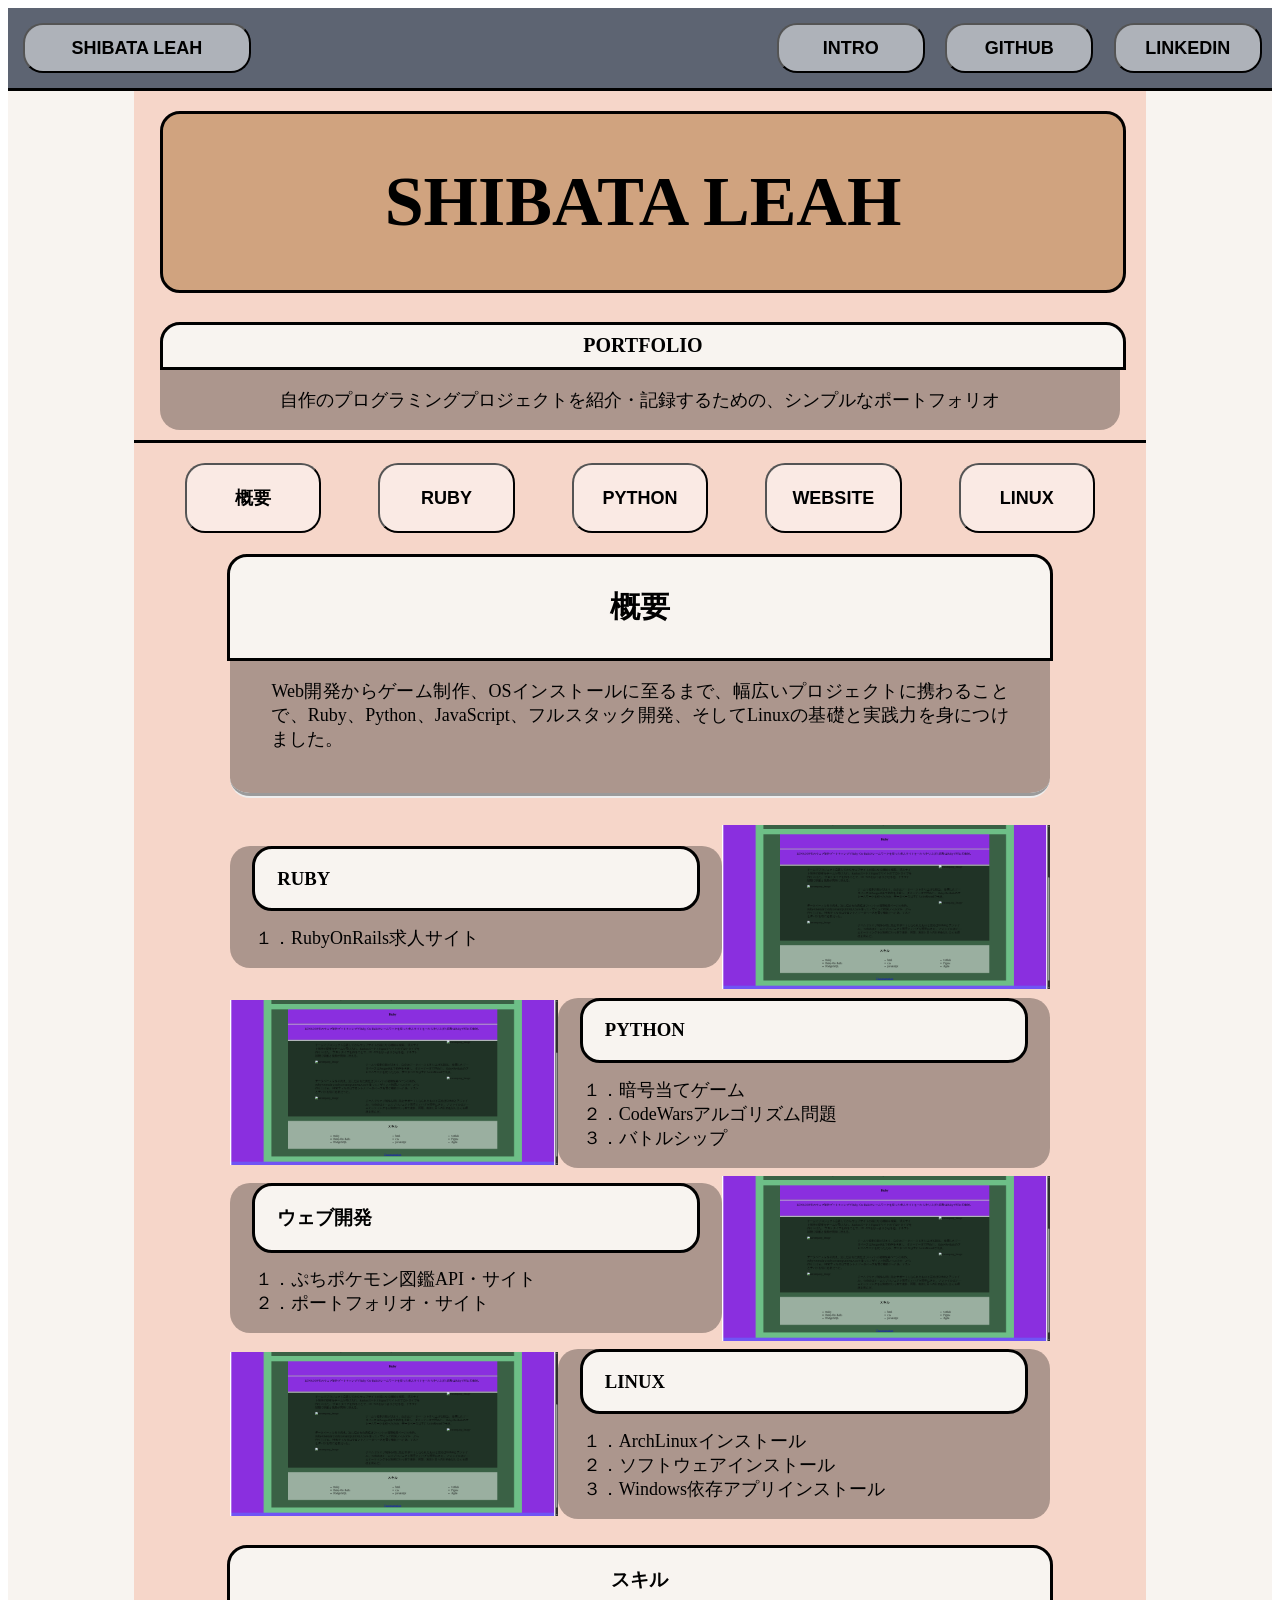
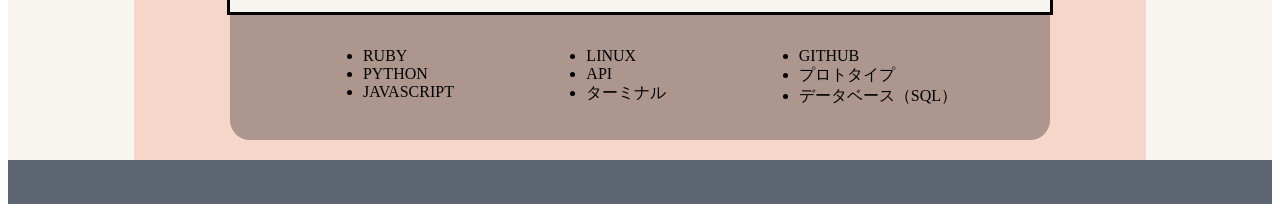
==== index.html @ c2a7317e "complete website - adding project images" ====
<!DOCTYPE html>
<html>
    <head>
        <!-- HEAD: includes all METADATA required for webpage -->
        <title> Lia Portfolio </title>
        <meta name="portfolio" content="Page_Description">
        <meta charset="utf-8">
        <link rel="stylesheet" href="css/index.css">
        
    </head>

    <body>
        <div id="webpage_container">
            <div id="webpage_nav">
                <div id="nav_left">
                    <button id="nav_name"> SHIBATA LEAH </button>
                </div>
                <div id="nav_empty"></div>
                <div id="nav_right">
                    <button id="nav_intro"><a href=""> INTRO </a></button>
                    <button id="nav_github"><a href="https://github.com/Leah-SSS"> GITHUB </a></button>
                    <button id="nav_linkedin"><a href="http://www.linkedin.com/in/leah-wainwright-1a8635311"> LINKEDIN </a></button>
                </div>
            </div>

            <!-- Banner Box -->
            <div id="webpage_title">
                <!-- Banner Text -->
                <div id="banner_content">
                    <div id="banner_box_title">
                        <h1 id="banner_box_name"> SHIBATA LEAH </h1>
                    </div>
                    <div id="banner_box_info">
                        <div id="banner_box_portfolio">
                            <h4 id="banner_box_title"> PORTFOLIO </h4>
                        </div>
                        <p id="banner_box_text"> 自作のプログラミングプロジェクトを紹介・記録するための、シンプルなポートフォリオ</p>
                    </div>                    
                </div>
                <!-- Banner Image -->
                <!-- <div id="box_2.1.2" class="banner_box_image">
                    <img id="banner_icon" src="image/pingu_angry_001.jpg" alt="icon">
                </div> -->
            </div>

            <!-- Body Box -->
            <div id="webpage_body">

                <div id="body_nav"> 
                    <button id="overview" class="project_button"> 概要 </button>
                    <button id="ruby" class="project_button"> RUBY </button>
                    <button id="python" class="project_button"> PYTHON </button>
                    <button id="website" class="project_button"> WEBSITE </button>
                    <button id="linux" class="project_button"> LINUX </button>
                </div>

                <!-- Body Content -->
                <div id="body_content" class="body_box_content">

                    <!-- Project Title and intro -->
                    <div id="project_top">
                        <div id="project_title">
                           <h3 id="project_title_name"> 概要 </h3> 
                        </div>
                        <div id="project_intro"> 
                           <p id="project_intro_text"> Web開発からゲーム制作、OSインストールに至るまで、幅広いプロジェクトに携わることで、Ruby、Python、JavaScript、フルスタック開発、そしてLinuxの基礎と実践力を身につけました。</p>
                        </div>
                    </div>
            
                    <div class="project_body">
                        <div id="project_body_01" class="project_parts">
                            <div class="project_part_content">
                                <div class="project_part_title_box">
                                    <h3 class="project_parts_title"> RUBY </h3>
                                </div>
                                <p class="project_parts_text"> 
                                    １．RubyOnRails求人サイト
                                </p>
                            </div>
                            <img class="project_img" src="image/dummy_screen.png" alt="accompany_image">
                        </div>


                        <div id="project_body_02" class="project_parts"> 
                            <img class="project_part_img" src="image/dummy_screen.png" alt="accompany_image">
                            <div class="project_part_content">
                                <div class="project_part_title_box">
                                    <h3 class="project_parts_title"> PYTHON </h3>
                                </div>
                                <p class="project_parts_text"> 
                                    １．暗号当てゲーム<br>
                                    ２．CodeWarsアルゴリズム問題<br>
                                    ３．バトルシップ
                                </p>
                            </div>
                        </div>

                        <div id="project_body_03" class="project_parts"> 
                            <div class="project_part_content">
                                <div class="project_part_title_box">
                                    <h3 class="project_parts_title"> ウェブ開発 </h3>
                                </div>
                                <p class="project_parts_text"> 
                                    １．ぷちポケモン図鑑API・サイト<br>
                                    ２．ポートフォリオ・サイト
                                </p>
                            </div>
                            <img class="project_img" src="image/dummy_screen.png" alt="accompany_image">
                        </div>

                        <div id="project_body_04" class="project_parts"> 
                            <img class="project_img" src="image/dummy_screen.png" alt="accompany_image">
                            <div class="project_part_content">
                                <div class="project_part_title_box">
                                    <h3 class="project_parts_title"> LINUX </h3>
                                </div>
                                <p class="project_parts_text"> 
                                    １．ArchLinuxインストール<br>
                                    ２．ソフトウェアインストール<br>
                                    ３．Windows依存アプリインストール
                                </p>
                            </div>
                        </div>


                    </div>

                    <div id="2_2_2_3" class="project_skills">
                        <!-- Project Ribbon -->
                        <div id="skill_title">
                            <h3>スキル</h3>
                        </div>
                        <div id="2.2.2.2.1" class="project_skills_list">
                            <ul id="skill_set01" class="skills_row">
                                <li id="skill01"> RUBY </li>
                                <li id="skill02"> PYTHON </li>
                                <li id="skill03"> JAVASCRIPT </li>
                            </ul>

                            <ul id="skill_set02" class="skills_row">
                                <li id="skill04"> LINUX </li>
                                <li id="skill05"> API </li>
                                <li id="skill06"> ターミナル </li>
                            </ul>

                            <ul id="skill_set03" class="skills_row">
                                <li id="skill07"> GITHUB </li>
                                <li id="skill08"> プロトタイプ </li>
                                <li id="skill09"> データベース（SQL） </li>
                            </ul>

                        </div>
                    </div>


                    <!-- Project Additional Infromation/References -->
                    <div id="2_2_3" class="body_box_information"> 
                        <a href="#"> </a>
                    </div> 
                </div>    
            </div>

            <!-- Body UnderRibbon -->
            <div id="box_2_3" class="ribbon_box">
                <h5> </h5>
            </div>
        </div> 
        <!-- <script src="javascript/test_file/javascript_test.js"></script> -->
        <script src="javascript/overview.js"></script>
        <script src="javascript/ruby.js"></script>        
        <script src="javascript/python.js"></script>
        <script src="javascript/website.js"></script>
        <script src="javascript/linux.js"></script>        
        
    </body>

</html>
---- css/index.css ----
@import url("pages/main.css");


@import url("components/banner.css");
@import url("components/body.css");
@import url("components/ribbon.css");
@import url("components/image.css");
@import url("components/webpage_nav.css");




@import url("components/project_nav.css");
@import url("components/project_title.css");
@import url("components/project_content.css");
@import url("components/project_skills.css");

p {
    font-size: 18px;
}

button {
    border-radius: 20px;
}
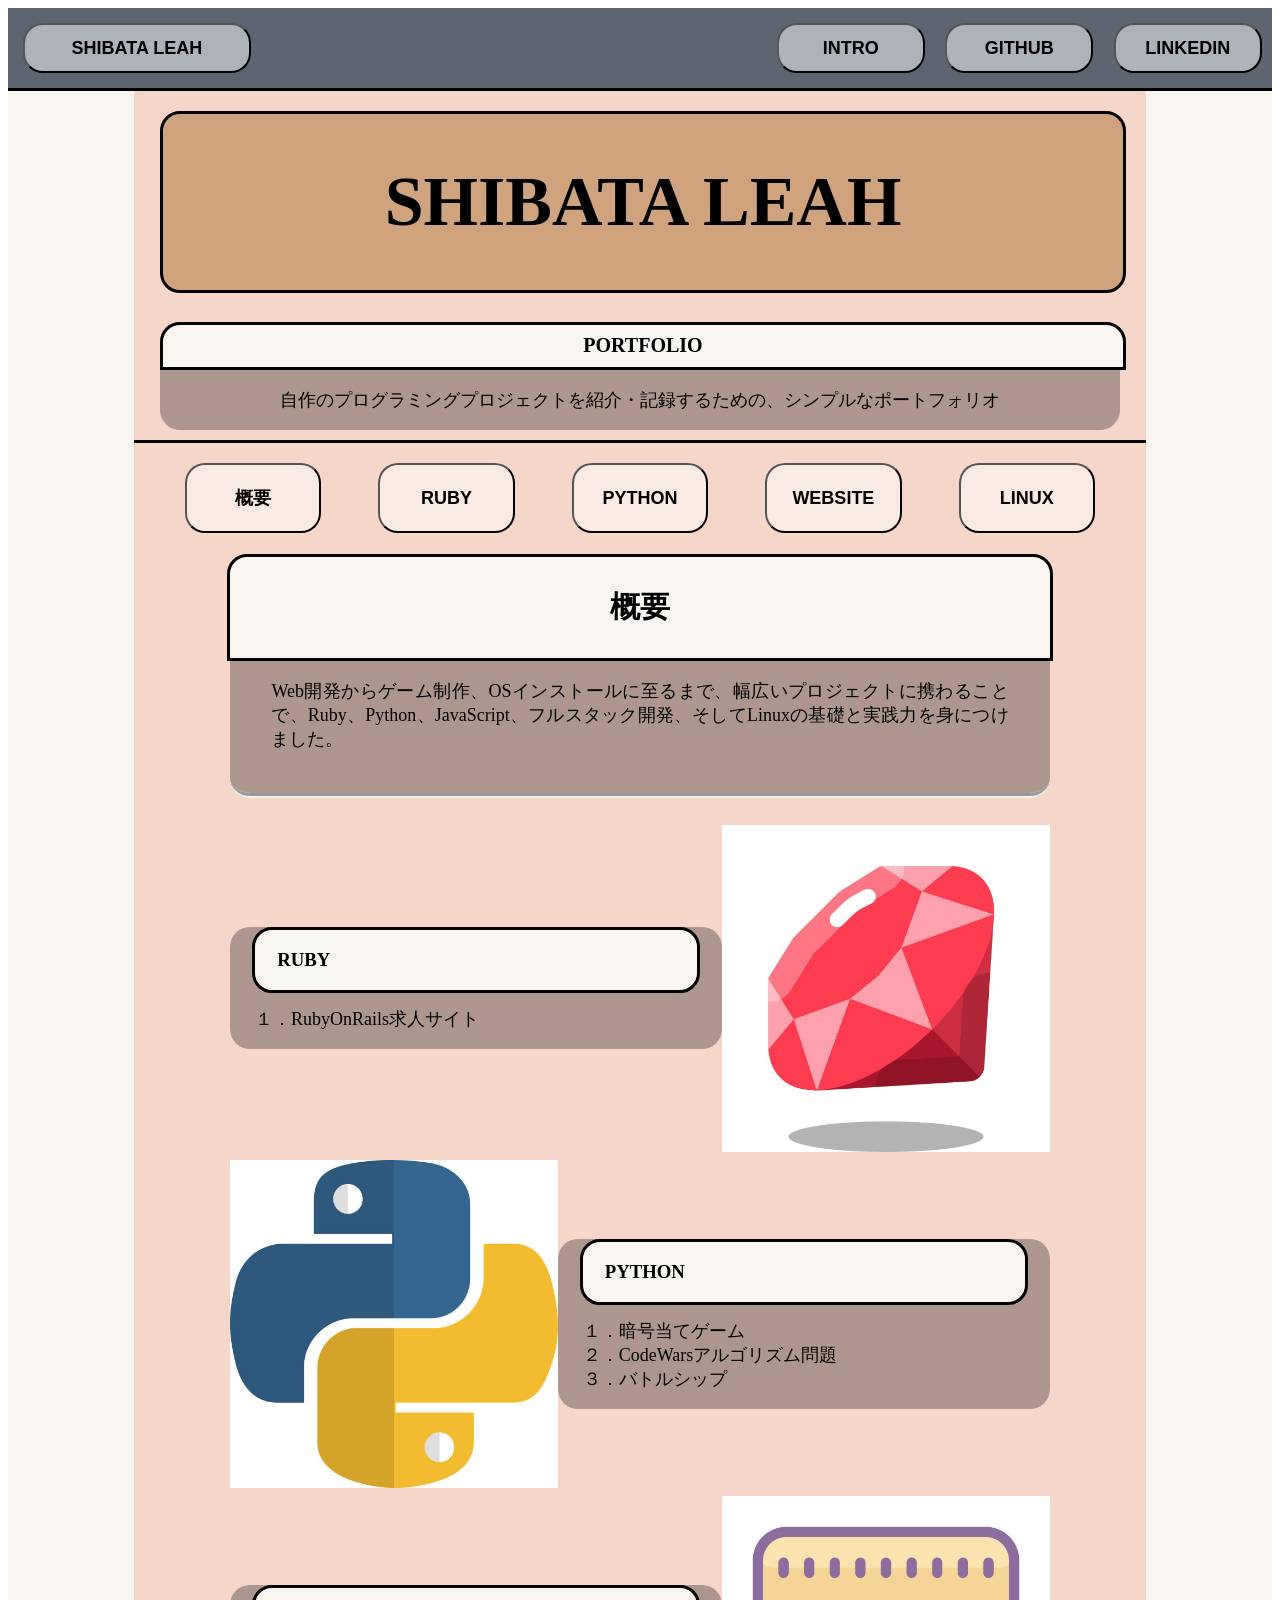
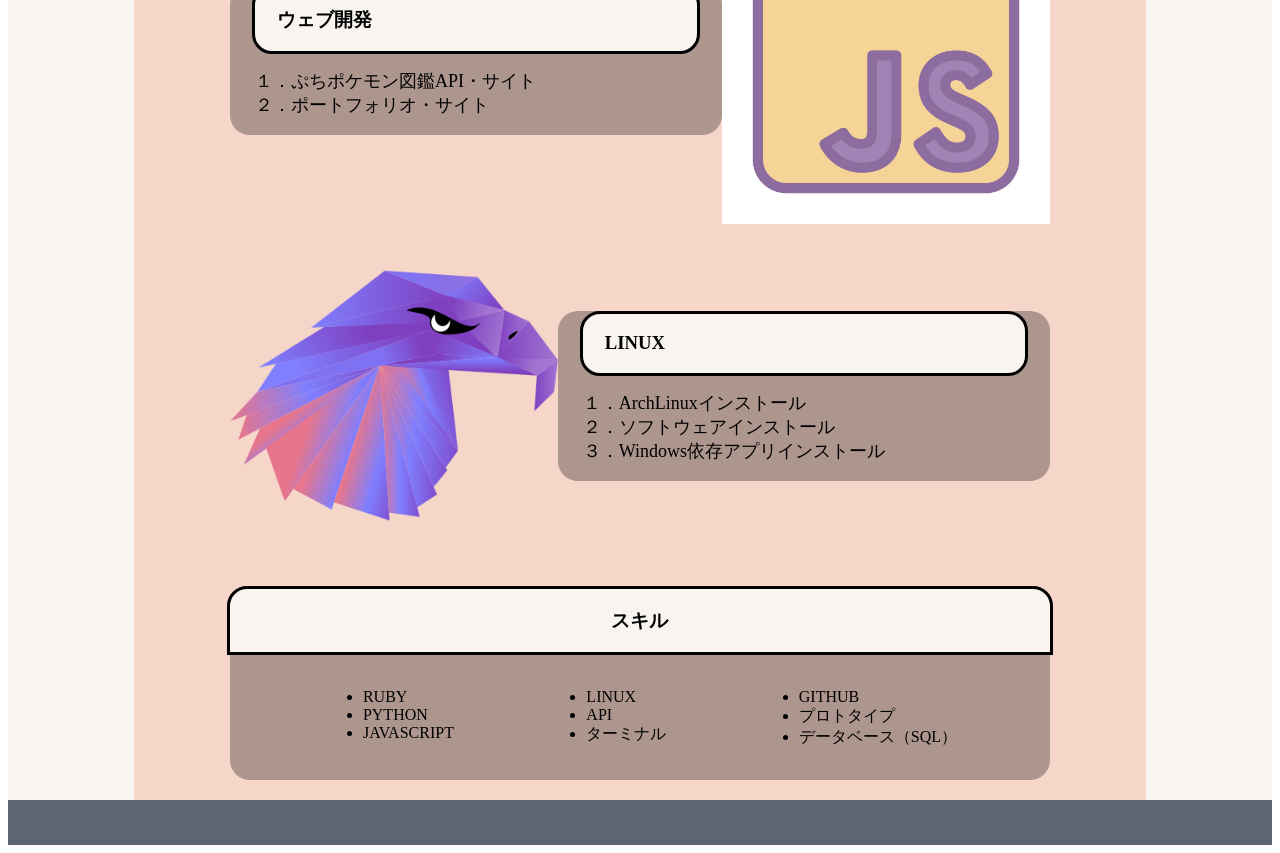
==== commit bbecac93: "website img - added main page" ====
--- a/index.html
+++ b/index.html
@@ -77,12 +77,12 @@
                                     １．RubyOnRails求人サイト
                                 </p>
                             </div>
-                            <img class="project_img" src="image/dummy_screen.png" alt="accompany_image">
+                            <img class="project_img" src="image/overview_img/ruby_icon_02.jpg" alt="accompany_image">
                         </div>
 
 
                         <div id="project_body_02" class="project_parts"> 
-                            <img class="project_part_img" src="image/dummy_screen.png" alt="accompany_image">
+                            <img class="project_part_img" src="image/overview_img/python_icon_02.jpg" alt="accompany_image">
                             <div class="project_part_content">
                                 <div class="project_part_title_box">
                                     <h3 class="project_parts_title"> PYTHON </h3>
@@ -105,11 +105,11 @@
                                     ２．ポートフォリオ・サイト
                                 </p>
                             </div>
-                            <img class="project_img" src="image/dummy_screen.png" alt="accompany_image">
+                            <img class="project_img" src="image/overview_img/javascript_icon.jpg" alt="accompany_image">
                         </div>
 
                         <div id="project_body_04" class="project_parts"> 
-                            <img class="project_img" src="image/dummy_screen.png" alt="accompany_image">
+                            <img class="project_img" src="image/overview_img/garuda_icon_02.jpg" alt="accompany_image">
                             <div class="project_part_content">
                                 <div class="project_part_title_box">
                                     <h3 class="project_parts_title"> LINUX </h3>
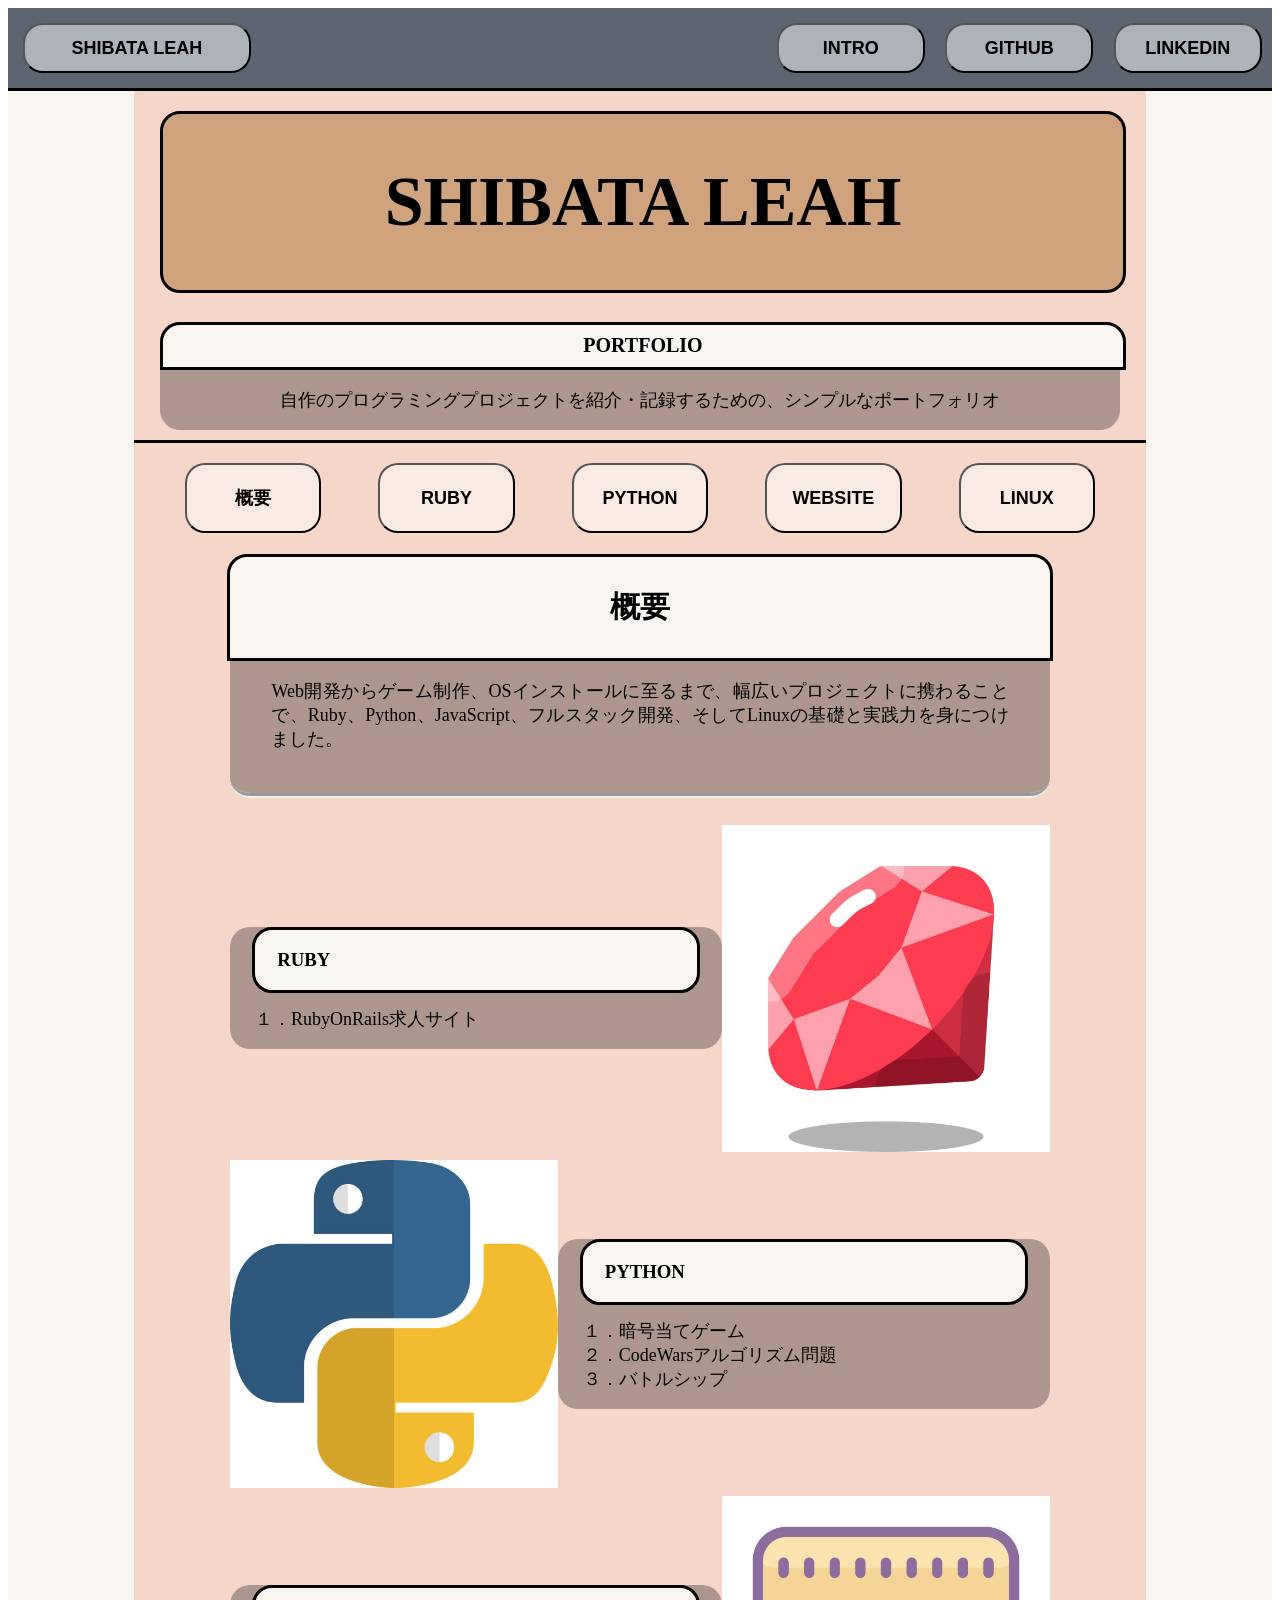
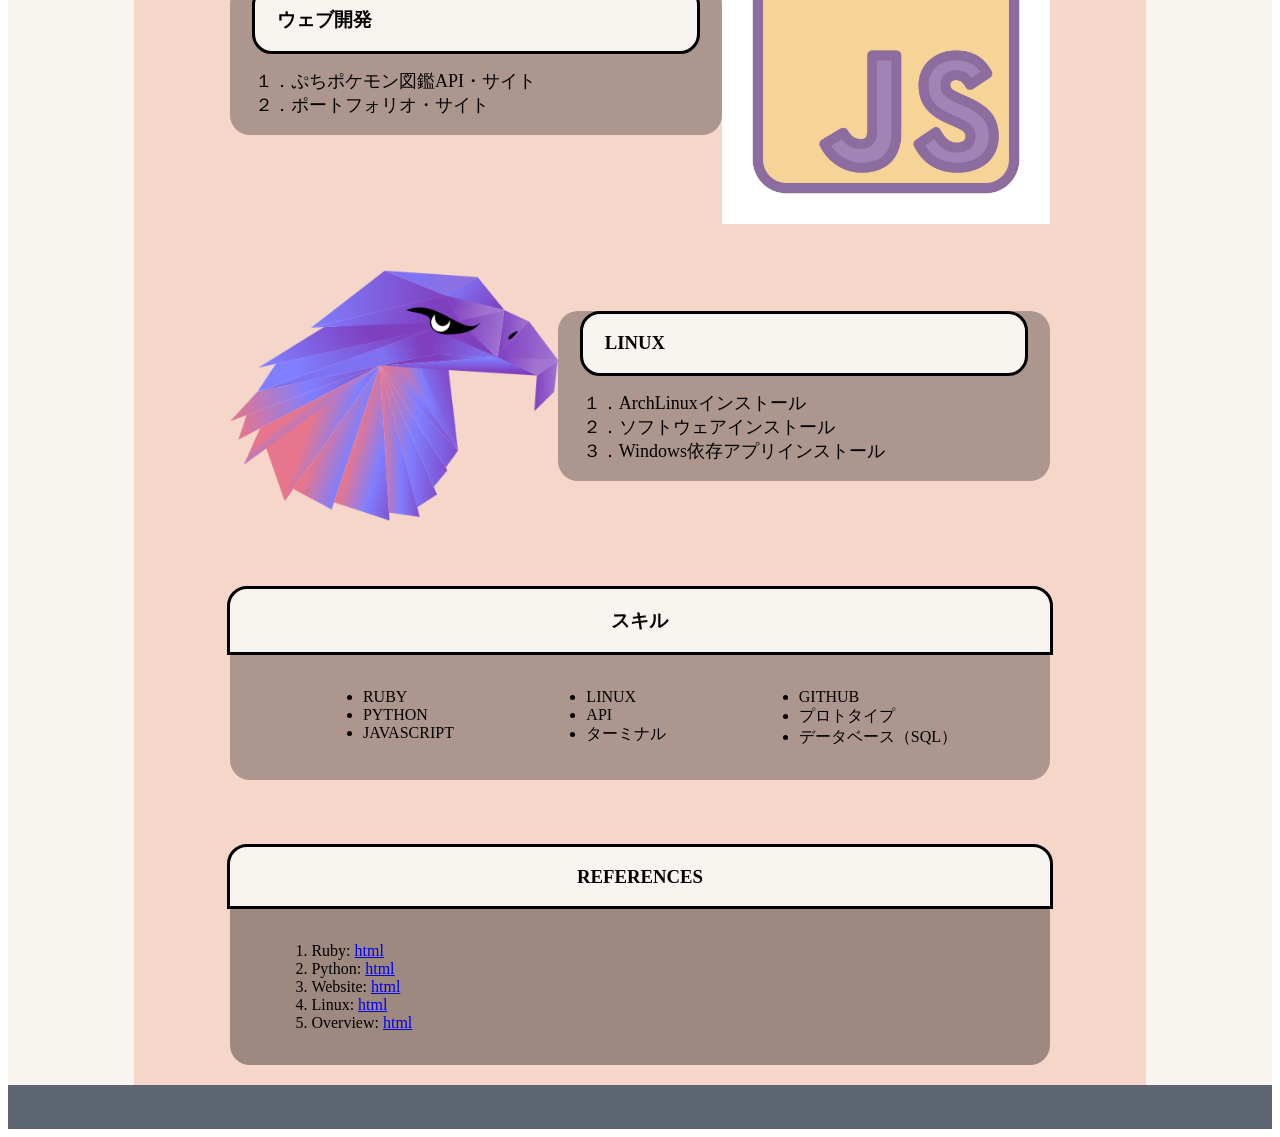
==== commit 59e5397d: "add reference - all projects" ====
--- a/index.html
+++ b/index.html
@@ -154,8 +154,19 @@
 
 
                     <!-- Project Additional Infromation/References -->
-                    <div id="2_2_3" class="body_box_information"> 
-                        <a href="#"> </a>
+                    <div id="body_reference"> 
+                        <div id="reference_title_box"> 
+                            <h3 id="reference_title"> REFERENCES </h3> 
+                        </div>
+                        <div id="reference_list_box">
+                            <ol id="reference_list">
+                                <li id="ref_01_item"><span> Ruby: </span> <a href="#"> html </a></li>
+                                <li id="ref_02_item"><span> Python: </span> <a href="#"> html </a></li>
+                                <li id="ref_03_item"><span> Website: </span> <a href="#"> html </a></li>
+                                <li id="ref_04_item"><span> Linux: </span> <a href="#"> html </a></li>
+                                <li id="ref_05_item"><span> Overview: </span> <a href="#"> html </a></li>
+                            </ol>
+                        </div>
                     </div> 
                 </div>    
             </div>
--- a/css/index.css
+++ b/css/index.css
@@ -14,6 +14,7 @@
 @import url("components/project_title.css");
 @import url("components/project_content.css");
 @import url("components/project_skills.css");
+@import url("components/project_reference.css");
 
 p {
     font-size: 18px;
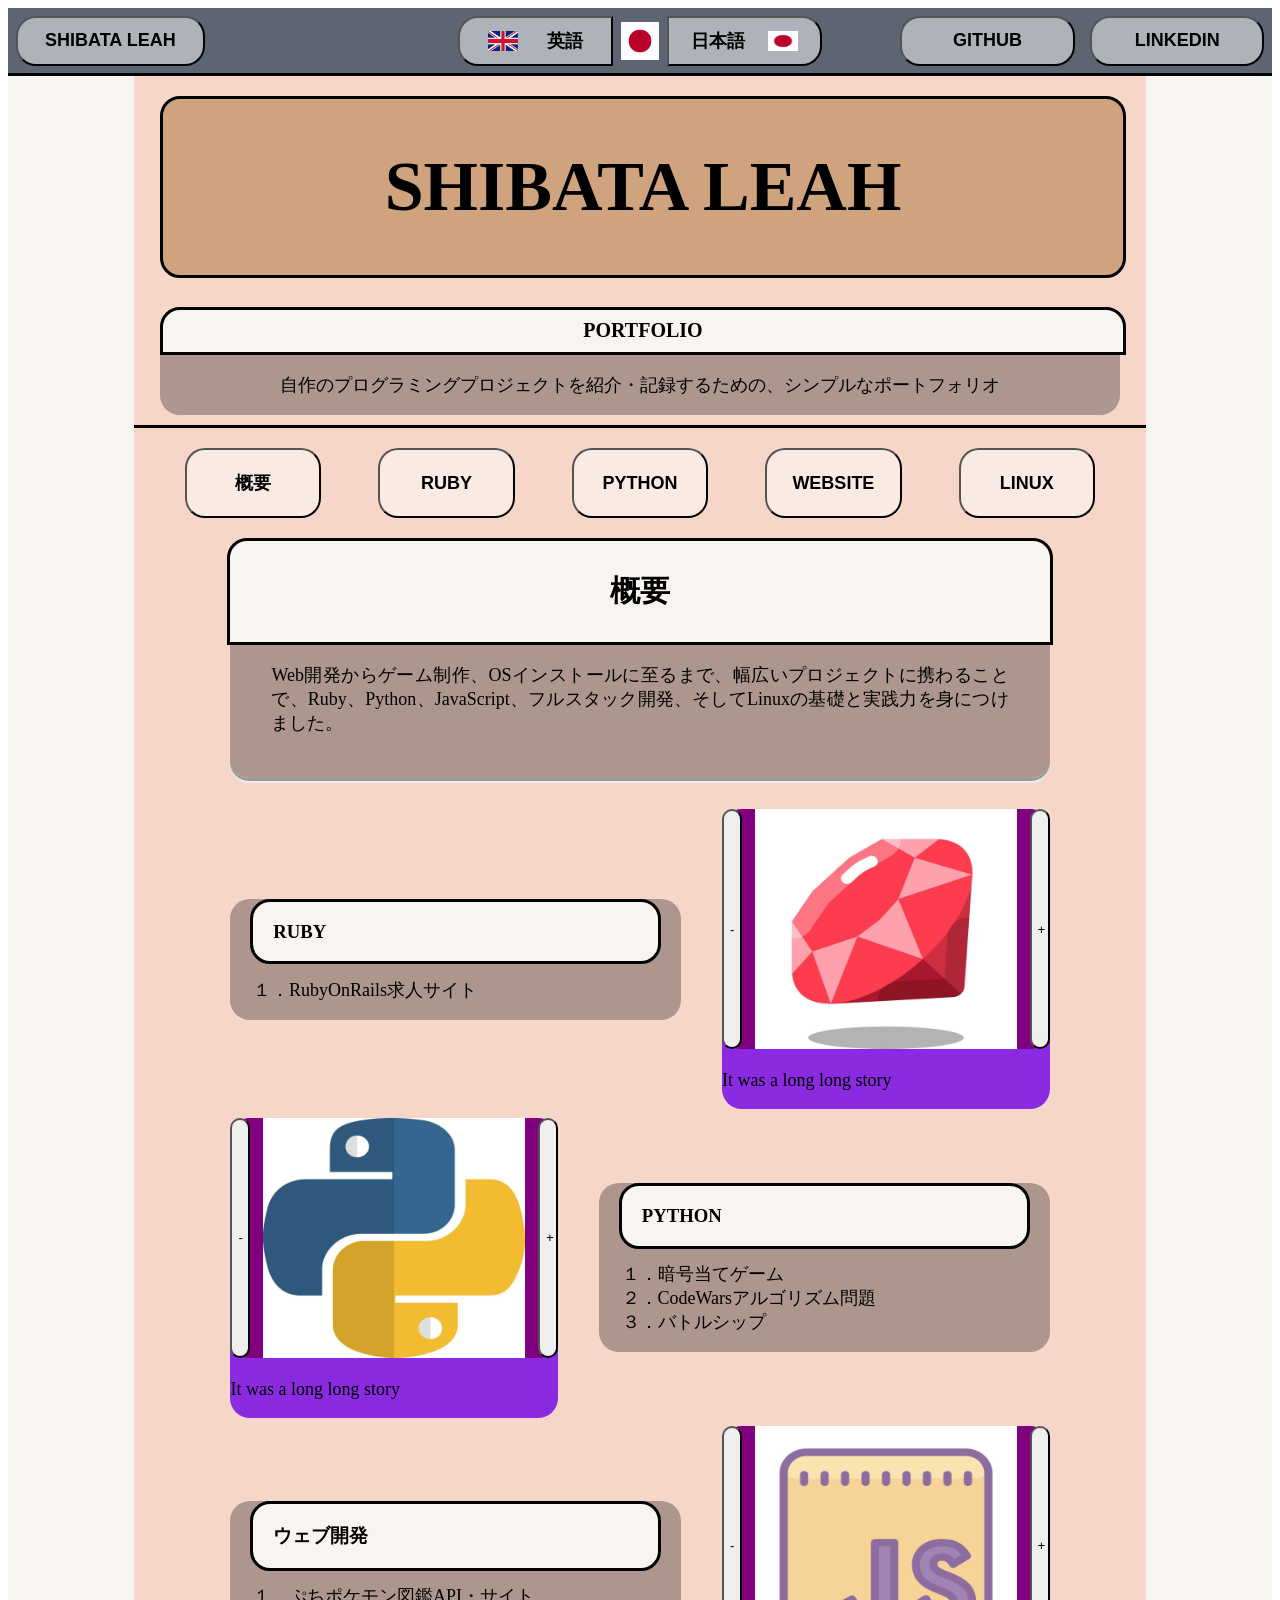
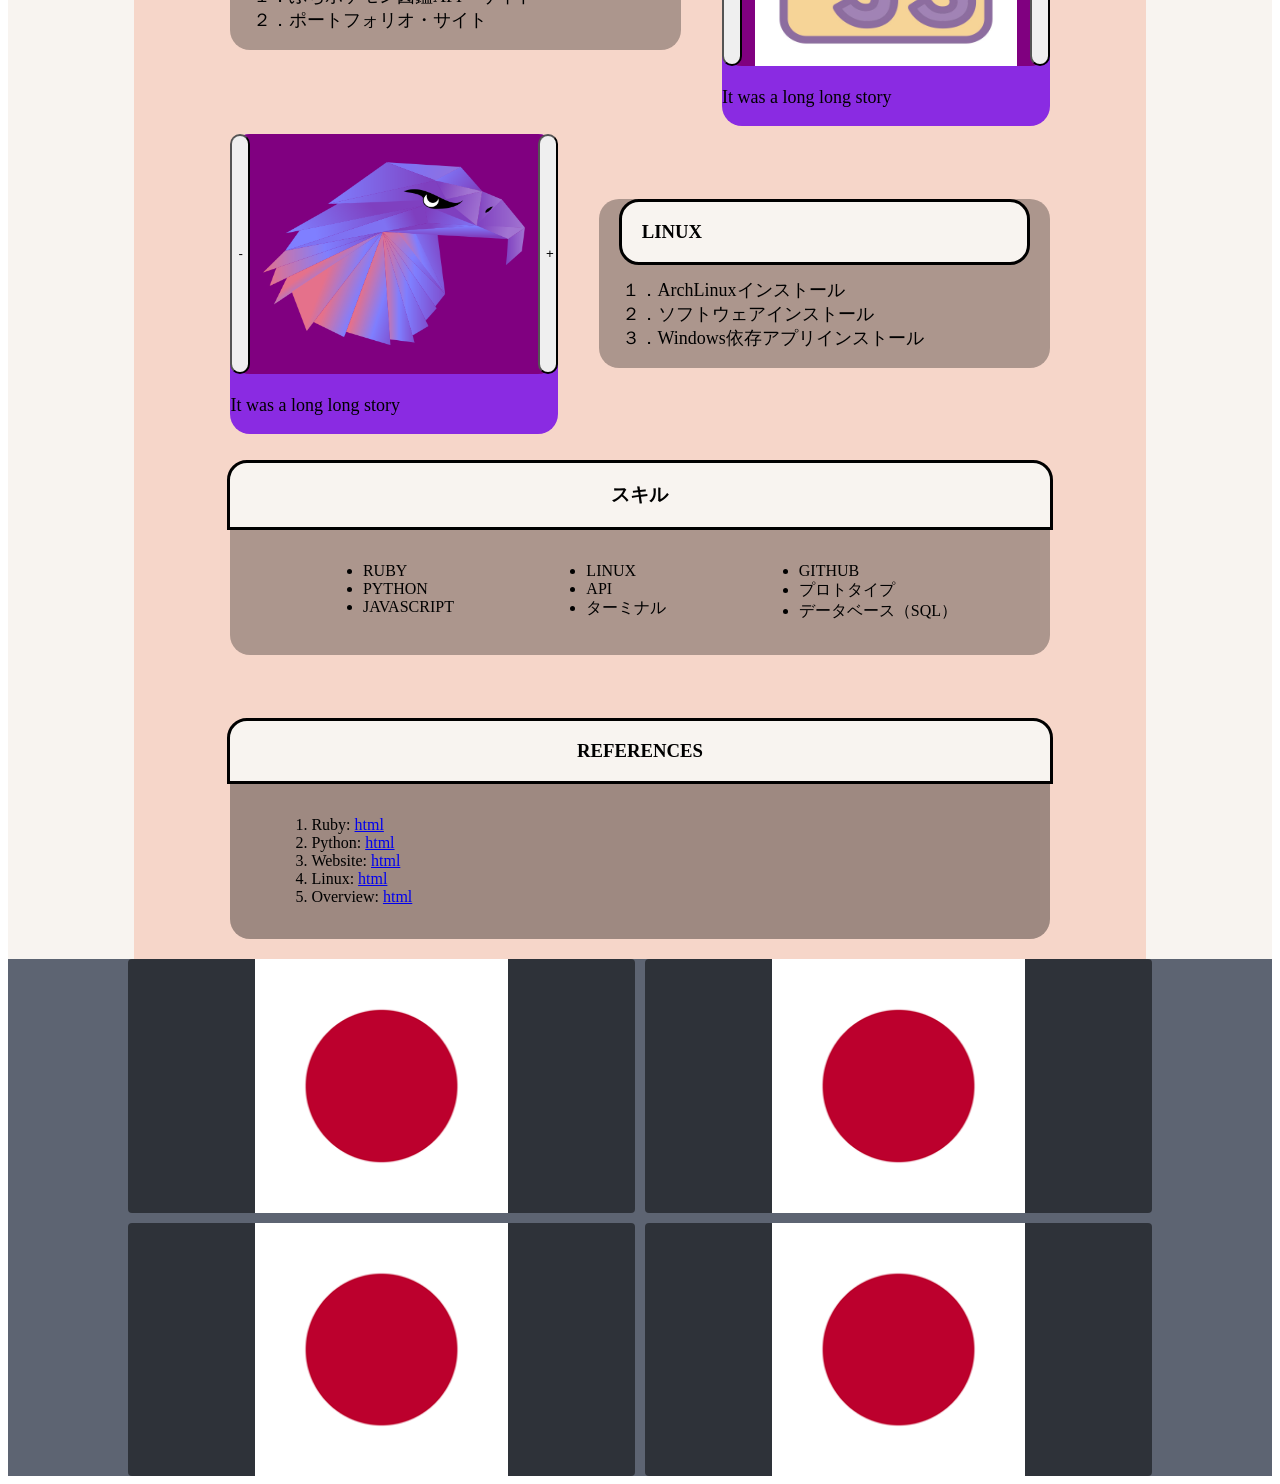
==== commit d0f12a41: "added modal feature - images" ====
--- a/index.html
+++ b/index.html
@@ -15,9 +15,13 @@
                 <div id="nav_left">
                     <button id="nav_name"> SHIBATA LEAH </button>
                 </div>
-                <div id="nav_empty"></div>
+                <div id="nav-middle">
+                    <button id="btn_english"><img id="btn_img_jpn" src="image/language_icon/language_uk.png"> 英語 </button>
+                    <img id="language_img" src="image/language_icon/language_jpn.png" alt="accompany_image">
+                    <button id="btn_japanese"> 日本語 <img id="btn_img_jpn" src="image/language_icon/language_jpn.png"></button>
+                </div>  
+
                 <div id="nav_right">
-                    <button id="nav_intro"><a href=""> INTRO </a></button>
                     <button id="nav_github"><a href="https://github.com/Leah-SSS"> GITHUB </a></button>
                     <button id="nav_linkedin"><a href="http://www.linkedin.com/in/leah-wainwright-1a8635311"> LINKEDIN </a></button>
                 </div>
@@ -77,12 +81,30 @@
                                     １．RubyOnRails求人サイト
                                 </p>
                             </div>
-                            <img class="project_img" src="image/overview_img/ruby_icon_02.jpg" alt="accompany_image">
+                            <div class="project_img_box">
+                                <div class="img_img">
+                                    <button class="img_btn"> - </button>
+                                    <img class="project_img" src="image/overview_img/ruby_icon_02.jpg" alt="accompany_image">
+                                    <button class="img_btn"> + </button>
+                                </div>
+                                <div class="img_caption">
+                                    <p> It was a long long story </p>
+                                </div>
+                            </div>
                         </div>
 
 
                         <div id="project_body_02" class="project_parts"> 
-                            <img class="project_part_img" src="image/overview_img/python_icon_02.jpg" alt="accompany_image">
+                            <div class="project_img_box">
+                                <div class="img_img">
+                                    <button class="img_btn"> - </button>
+                                    <img class="project_img" src="image/overview_img/python_icon_02.jpg" alt="accompany_image">
+                                    <button class="img_btn"> + </button>
+                                </div>
+                                <div class="img_caption">
+                                    <p> It was a long long story </p>
+                                </div>
+                            </div>
                             <div class="project_part_content">
                                 <div class="project_part_title_box">
                                     <h3 class="project_parts_title"> PYTHON </h3>
@@ -105,11 +127,31 @@
                                     ２．ポートフォリオ・サイト
                                 </p>
                             </div>
-                            <img class="project_img" src="image/overview_img/javascript_icon.jpg" alt="accompany_image">
+                            <div class="project_img_box">
+                                <div class="img_img">
+                                    <button class="img_btn"> - </button>
+                                    <img class="project_img" src="image/overview_img/javascript_icon.jpg" alt="accompany_image">
+                                    <button class="img_btn"> + </button>
+                                </div>
+                                <div class="img_caption">
+                                    <p> It was a long long story </p>
+                                </div>
+                            </div>
+                            
                         </div>
 
                         <div id="project_body_04" class="project_parts"> 
-                            <img class="project_img" src="image/overview_img/garuda_icon_02.jpg" alt="accompany_image">
+                            <div class="project_img_box">
+                                <div class="img_img">
+                                    <button class="img_btn"> - </button>
+                                    <img class="project_img" src="image/overview_img/garuda_icon_02.jpg" alt="accompany_image">
+                                    <button class="img_btn"> + </button>
+                                </div>
+                                <div class="img_caption">
+                                    <p> It was a long long story </p>
+                                </div>
+                            </div>
+
                             <div class="project_part_content">
                                 <div class="project_part_title_box">
                                     <h3 class="project_parts_title"> LINUX </h3>
@@ -173,7 +215,22 @@
 
             <!-- Body UnderRibbon -->
             <div id="box_2_3" class="ribbon_box">
-                <h5> </h5>
+                <div class="main">
+                    <div class="gallery">
+                        <div class="gallery_item">
+                            <img id="popup_img" src="image/language_icon/language_jpn.png" class="popup-image" />
+                        </div>
+                        <div class="gallery_item">
+                            <img id="popup_img" src="image/language_icon/language_jpn.png" class="popup-image" />
+                        </div>
+                        <div class="gallery_item">
+                            <img id="popup_img" src="image/language_icon/language_jpn.png" class="popup-image" />
+                        </div>
+                        <div class="gallery_item">
+                            <img id="popup_img" src="image/language_icon/language_jpn.png" class="popup-image" />
+                        </div>
+                    </div>
+                </div>
             </div>
         </div> 
         <!-- <script src="javascript/test_file/javascript_test.js"></script> -->
@@ -181,7 +238,8 @@
         <script src="javascript/ruby.js"></script>        
         <script src="javascript/python.js"></script>
         <script src="javascript/website.js"></script>
-        <script src="javascript/linux.js"></script>        
+        <script src="javascript/linux.js"></script> 
+        <script defer src="javascript/image.js"></script>       
         
     </body>
 
--- a/css/index.css
+++ b/css/index.css
@@ -15,6 +15,8 @@
 @import url("components/project_content.css");
 @import url("components/project_skills.css");
 @import url("components/project_reference.css");
+@import url("components/project_img.css");
+@import url("components/gallery.css");
 
 p {
     font-size: 18px;
@@ -22,4 +24,14 @@
 
 button {
     border-radius: 20px;
-}+}
+
+
+.hidden {
+    display: none;
+}
+
+
+
+
+
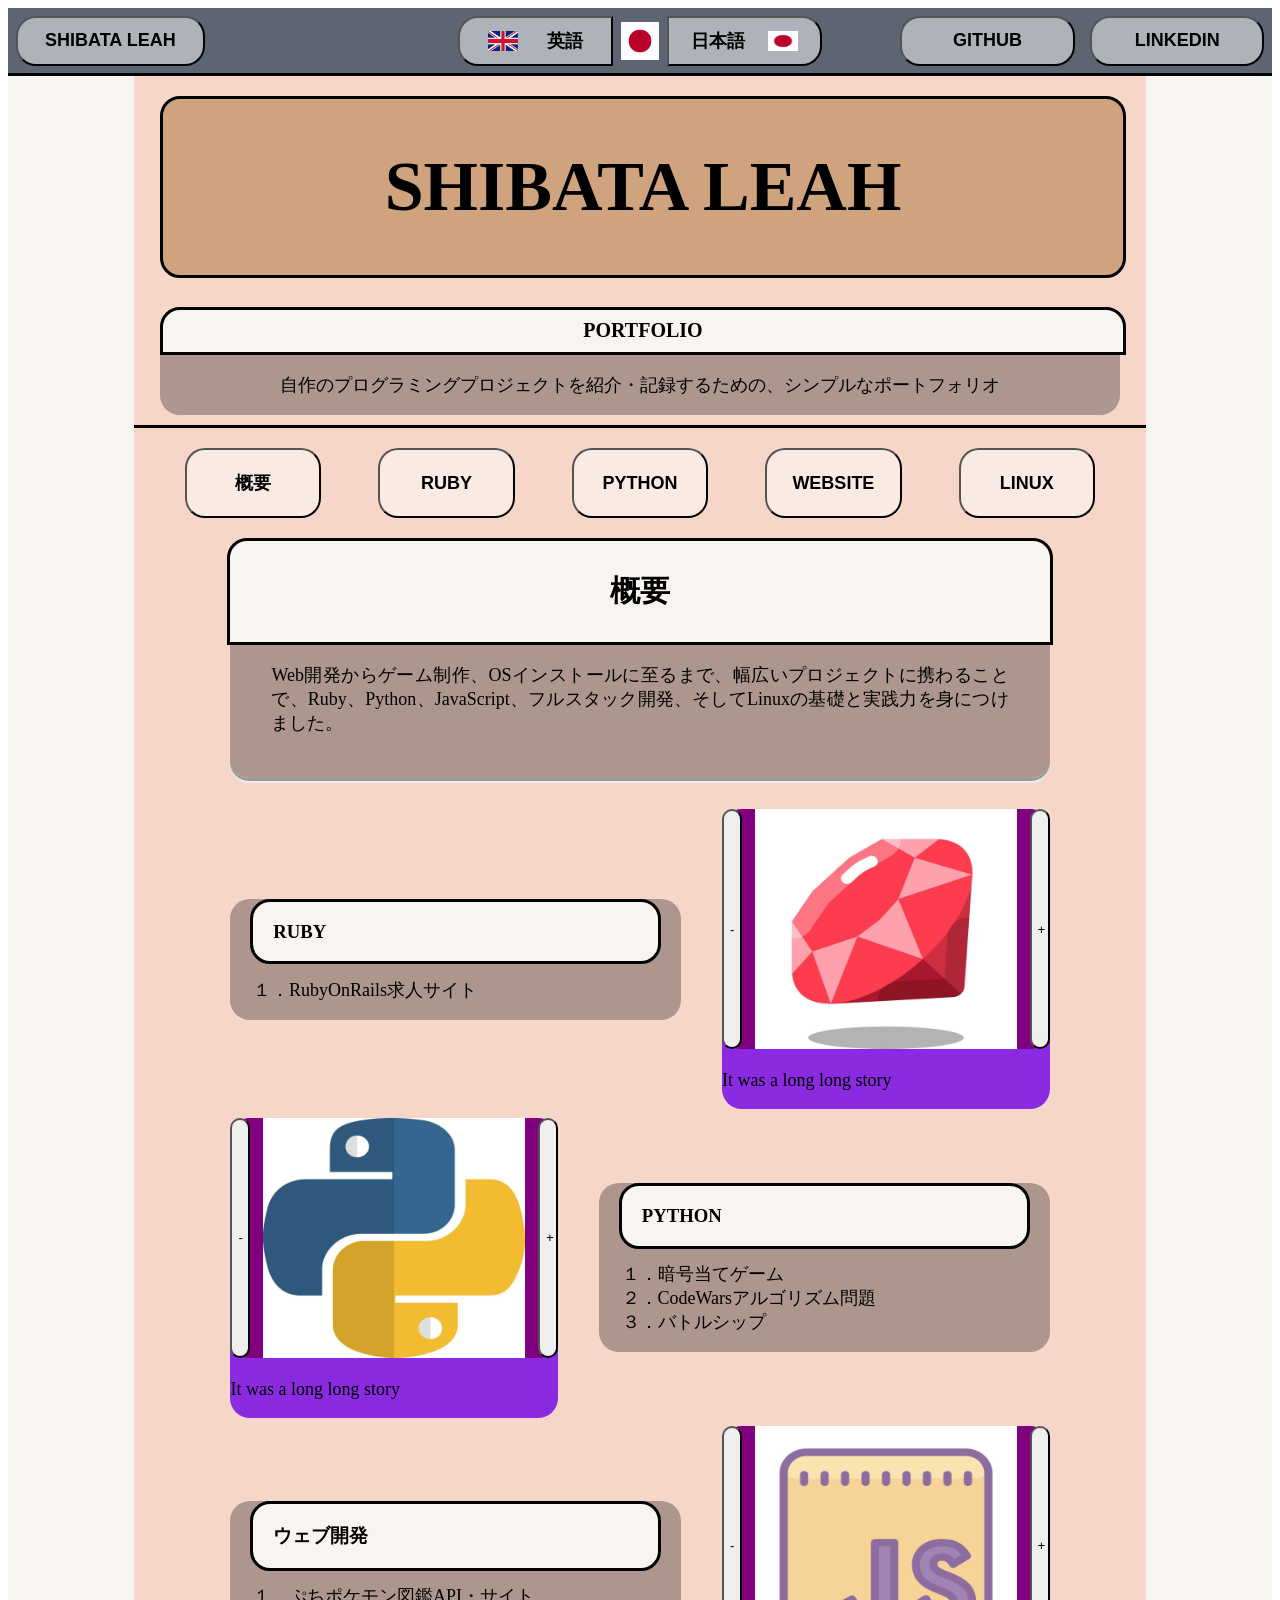
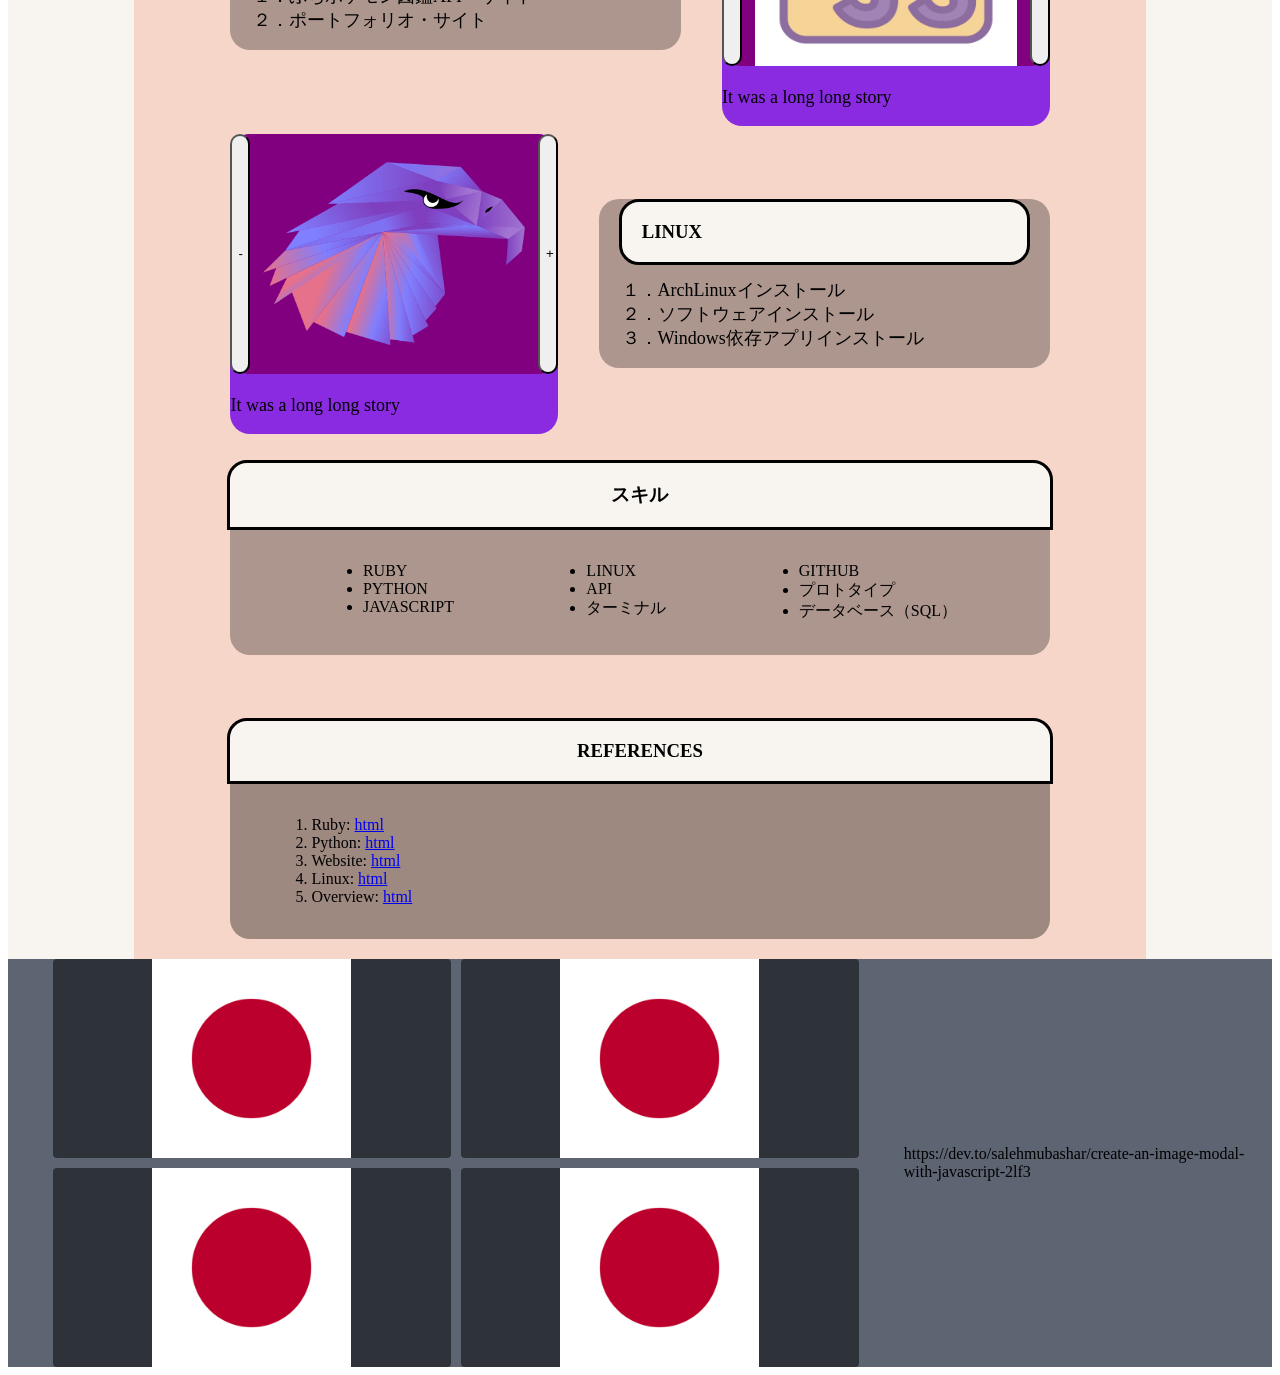
==== commit 357b782d: "Javascript Functions - Project Content Image Box + Project Content Paragraph Content" ====
--- a/index.html
+++ b/index.html
@@ -230,7 +230,7 @@
                             <img id="popup_img" src="image/language_icon/language_jpn.png" class="popup-image" />
                         </div>
                     </div>
-                </div>
+                </div>https://dev.to/salehmubashar/create-an-image-modal-with-javascript-2lf3
             </div>
         </div> 
         <!-- <script src="javascript/test_file/javascript_test.js"></script> -->
@@ -239,7 +239,8 @@
         <script src="javascript/python.js"></script>
         <script src="javascript/website.js"></script>
         <script src="javascript/linux.js"></script> 
-        <script defer src="javascript/image.js"></script>       
+        <script defer src="javascript/image.js"></script> 
+        <script src="javascript/website_grid.js"></script>      
         
     </body>
 
